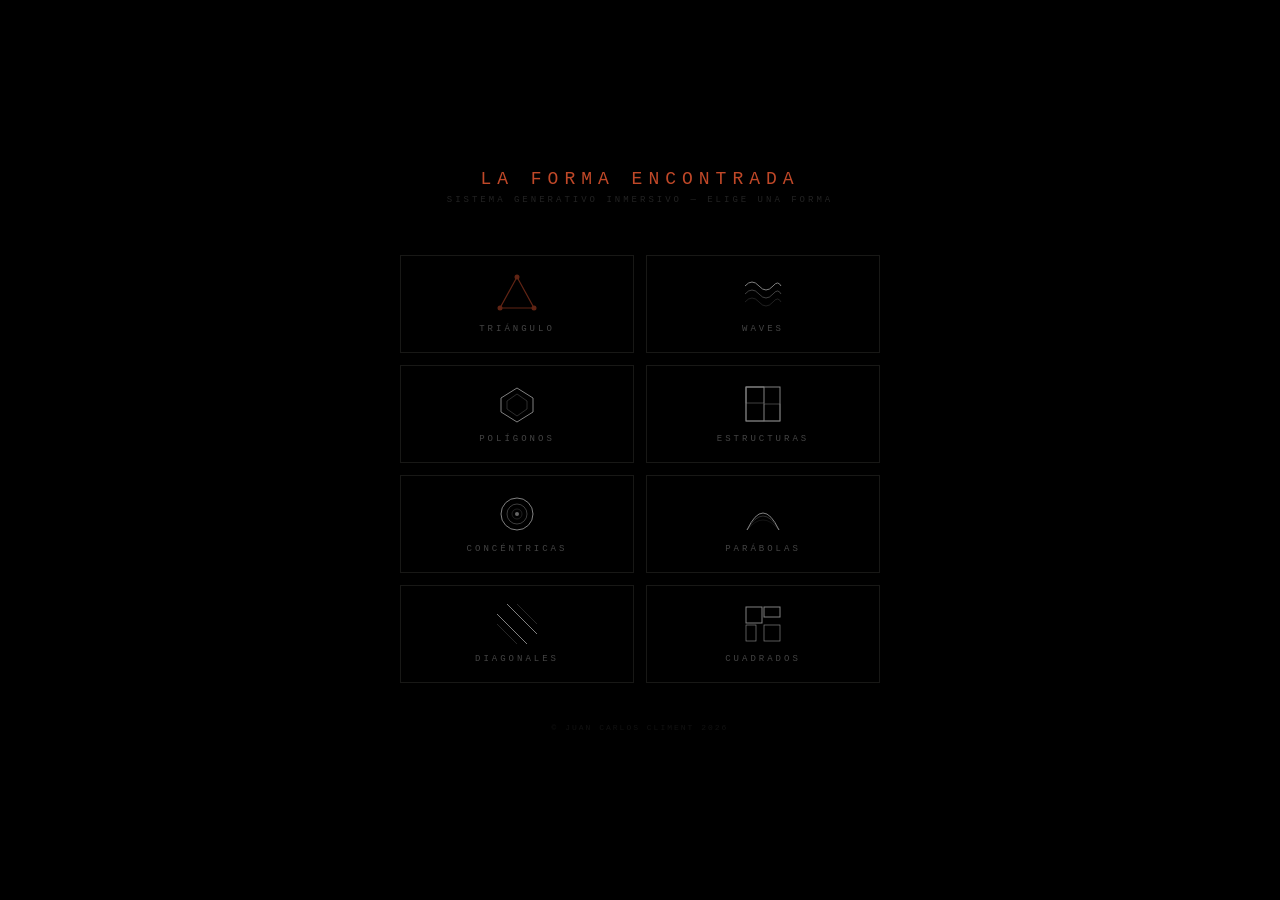
==== index.html @ 8c79771b "Add files via upload" ====
<!DOCTYPE html>
<html>
<head>
<meta charset="utf-8">
<meta name="viewport" content="width=device-width, initial-scale=1">
<title>La Forma Encontrada</title>
<style>
* { margin:0; padding:0; box-sizing:border-box; }
body { background:#000; font-family:'Courier New',monospace; min-height:100vh; display:flex; flex-direction:column; align-items:center; justify-content:center; padding:20px; }
.title { color:#C04828; font-size:18px; letter-spacing:6px; margin-bottom:6px; text-align:center; }
.sub { color:#222; font-size:9px; letter-spacing:3px; margin-bottom:50px; text-align:center; }
.grid { display:grid; grid-template-columns:1fr 1fr; gap:12px; width:100%; max-width:480px; }
.btn {
  padding:18px 10px; background:transparent; border:0.5px solid #181816;
  color:#444; font-family:'Courier New',monospace; font-size:9px; letter-spacing:3px;
  cursor:pointer; text-decoration:none;
  display:flex; flex-direction:column; align-items:center; gap:10px;
  transition:all 0.3s;
}
.btn:hover { border-color:#C04828; color:#C04828; }
.btn svg { opacity:0.5; transition:opacity 0.3s; }
.btn:hover svg { opacity:1; }
.footer { margin-top:40px; color:#111; font-size:8px; letter-spacing:2px; text-align:center; }
</style>
</head>
<body>
<div class="title">LA FORMA ENCONTRADA</div>
<div class="sub">SISTEMA GENERATIVO INMERSIVO — ELIGE UNA FORMA</div>
<div class="grid">

  <a class="btn" href="triangulo.html">
    <svg width="40" height="40" viewBox="0 0 40 40" fill="none">
      <polygon points="20,3 37,34 3,34" stroke="#C04828" stroke-width="1.2" fill="none"/>
      <circle cx="20" cy="3" r="2.5" fill="#C04828"/>
      <circle cx="37" cy="34" r="2.5" fill="#C04828"/>
      <circle cx="3" cy="34" r="2.5" fill="#C04828"/>
    </svg>
    TRIÁNGULO
  </a>

  <a class="btn" href="waves.html">
    <svg width="40" height="40" viewBox="0 0 40 40" fill="none">
      <path d="M2 12 Q9 4 16 12 Q23 20 30 12 Q35 6 38 12" stroke="#fff" stroke-width="1" fill="none"/>
      <path d="M2 20 Q9 12 16 20 Q23 28 30 20 Q35 14 38 20" stroke="#fff" stroke-width="1" fill="none" opacity="0.5"/>
      <path d="M2 28 Q9 20 16 28 Q23 36 30 28 Q35 22 38 28" stroke="#fff" stroke-width="1" fill="none" opacity="0.25"/>
    </svg>
    WAVES
  </a>

  <a class="btn" href="poligonos.html">
    <svg width="40" height="40" viewBox="0 0 40 40" fill="none">
      <polygon points="20,4 36,14 36,28 20,38 4,28 4,14" stroke="#fff" stroke-width="1" fill="none"/>
      <polygon points="20,10 30,17 30,25 20,32 10,25 10,17" stroke="#fff" stroke-width="0.7" fill="none" opacity="0.5"/>
    </svg>
    POLÍGONOS
  </a>

  <a class="btn" href="estructuras.html">
    <svg width="40" height="40" viewBox="0 0 40 40" fill="none">
      <rect x="3" y="3" width="34" height="34" stroke="#fff" stroke-width="1" fill="none"/>
      <rect x="3" y="3" width="18" height="34" stroke="#fff" stroke-width="0.7" fill="none"/>
      <rect x="3" y="3" width="18" height="16" stroke="#fff" stroke-width="0.5" fill="none"/>
      <rect x="21" y="20" width="16" height="17" stroke="#fff" stroke-width="0.5" fill="none"/>
    </svg>
    ESTRUCTURAS
  </a>

  <a class="btn" href="concentricas.html">
    <svg width="40" height="40" viewBox="0 0 40 40" fill="none">
      <circle cx="20" cy="20" r="16" stroke="#fff" stroke-width="1" fill="none"/>
      <circle cx="20" cy="20" r="10" stroke="#fff" stroke-width="0.8" fill="none" opacity="0.6"/>
      <circle cx="20" cy="20" r="5" stroke="#fff" stroke-width="0.6" fill="none" opacity="0.4"/>
      <circle cx="20" cy="20" r="2" fill="#fff" opacity="0.8"/>
    </svg>
    CONCÉNTRICAS
  </a>

  <a class="btn" href="parabolas.html">
    <svg width="40" height="40" viewBox="0 0 40 40" fill="none">
      <path d="M4 36 Q20 2 36 36" stroke="#fff" stroke-width="1" fill="none"/>
      <path d="M4 36 Q20 8 36 36" stroke="#fff" stroke-width="0.7" fill="none" opacity="0.5"/>
      <path d="M4 36 Q20 16 36 36" stroke="#fff" stroke-width="0.5" fill="none" opacity="0.3"/>
    </svg>
    PARÁBOLAS
  </a>

  <a class="btn" href="diagonales.html">
    <svg width="40" height="40" viewBox="0 0 40 40" fill="none">
      <line x1="0" y1="10" x2="30" y2="40" stroke="#fff" stroke-width="1"/>
      <line x1="10" y1="0" x2="40" y2="30" stroke="#fff" stroke-width="1"/>
      <line x1="20" y1="0" x2="40" y2="20" stroke="#fff" stroke-width="0.6" opacity="0.5"/>
      <line x1="0" y1="20" x2="20" y2="40" stroke="#fff" stroke-width="0.6" opacity="0.5"/>
    </svg>
    DIAGONALES
  </a>

  <a class="btn" href="cuadrados.html">
    <svg width="40" height="40" viewBox="0 0 40 40" fill="none">
      <rect x="3" y="3" width="16" height="16" stroke="#fff" stroke-width="1" fill="none"/>
      <rect x="21" y="3" width="16" height="10" stroke="#fff" stroke-width="1" fill="none"/>
      <rect x="3" y="21" width="10" height="16" stroke="#fff" stroke-width="0.7" fill="none"/>
      <rect x="21" y="21" width="16" height="16" stroke="#fff" stroke-width="0.7" fill="none"/>
    </svg>
    CUADRADOS
  </a>

</div>
<div class="footer">© JUAN CARLOS CLIMENT 2026</div>
</body>
</html>
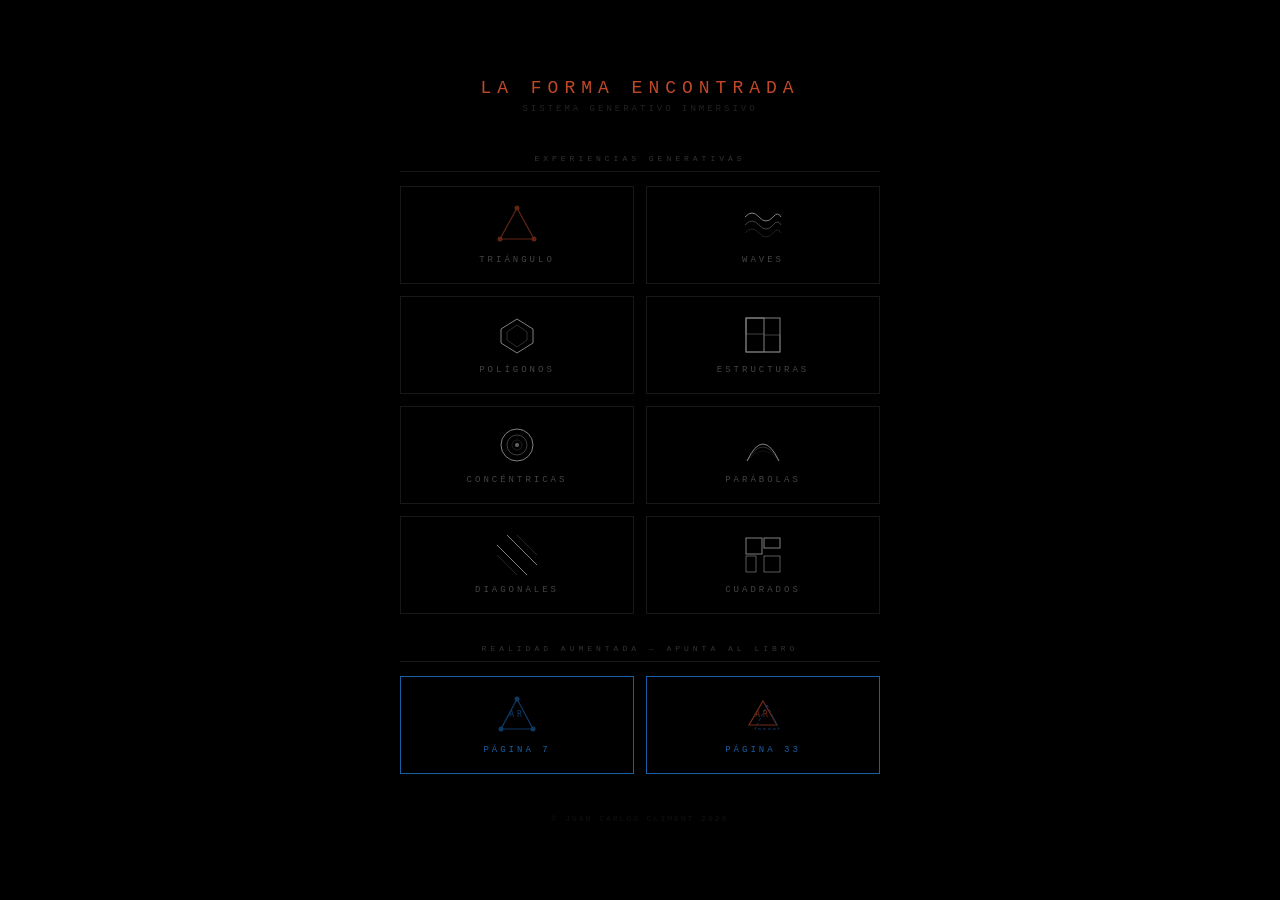
==== commit 57d7284e: "Add files via upload" ====
--- a/index.html
+++ b/index.html
@@ -6,10 +6,12 @@
 <title>La Forma Encontrada</title>
 <style>
 * { margin:0; padding:0; box-sizing:border-box; }
-body { background:#000; font-family:'Courier New',monospace; min-height:100vh; display:flex; flex-direction:column; align-items:center; justify-content:center; padding:20px; }
+body { background:#000; font-family:'Courier New',monospace; min-height:100vh; display:flex; flex-direction:column; align-items:center; justify-content:center; padding:30px 20px; }
 .title { color:#C04828; font-size:18px; letter-spacing:6px; margin-bottom:6px; text-align:center; }
-.sub { color:#222; font-size:9px; letter-spacing:3px; margin-bottom:50px; text-align:center; }
-.grid { display:grid; grid-template-columns:1fr 1fr; gap:12px; width:100%; max-width:480px; }
+.sub { color:#222; font-size:9px; letter-spacing:3px; margin-bottom:40px; text-align:center; }
+.section-label { color:#333; font-size:8px; letter-spacing:4px; margin-bottom:14px; text-align:center; width:100%; max-width:480px; padding-bottom:8px; border-bottom:0.5px solid #181816; }
+.grid { display:grid; grid-template-columns:1fr 1fr; gap:12px; width:100%; max-width:480px; margin-bottom:30px; }
+.grid-ar { display:grid; grid-template-columns:1fr 1fr; gap:12px; width:100%; max-width:480px; margin-bottom:30px; }
 .btn {
   padding:18px 10px; background:transparent; border:0.5px solid #181816;
   color:#444; font-family:'Courier New',monospace; font-size:9px; letter-spacing:3px;
@@ -18,16 +20,21 @@
   transition:all 0.3s;
 }
 .btn:hover { border-color:#C04828; color:#C04828; }
+.btn:hover svg { opacity:1; }
 .btn svg { opacity:0.5; transition:opacity 0.3s; }
-.btn:hover svg { opacity:1; }
-.footer { margin-top:40px; color:#111; font-size:8px; letter-spacing:2px; text-align:center; }
+.btn-ar { border-color:#185FA5; color:#185FA5; }
+.btn-ar:hover { border-color:#C04828; color:#C04828; }
+.btn-ar svg { opacity:0.6; }
+.footer { color:#111; font-size:8px; letter-spacing:2px; text-align:center; margin-top:10px; }
 </style>
 </head>
 <body>
 <div class="title">LA FORMA ENCONTRADA</div>
-<div class="sub">SISTEMA GENERATIVO INMERSIVO — ELIGE UNA FORMA</div>
+<div class="sub">SISTEMA GENERATIVO INMERSIVO</div>
+
+<!-- MODOS GENERATIVOS -->
+<div class="section-label">EXPERIENCIAS GENERATIVAS</div>
 <div class="grid">
-
   <a class="btn" href="triangulo.html">
     <svg width="40" height="40" viewBox="0 0 40 40" fill="none">
       <polygon points="20,3 37,34 3,34" stroke="#C04828" stroke-width="1.2" fill="none"/>
@@ -37,7 +44,6 @@
     </svg>
     TRIÁNGULO
   </a>
-
   <a class="btn" href="waves.html">
     <svg width="40" height="40" viewBox="0 0 40 40" fill="none">
       <path d="M2 12 Q9 4 16 12 Q23 20 30 12 Q35 6 38 12" stroke="#fff" stroke-width="1" fill="none"/>
@@ -46,7 +52,6 @@
     </svg>
     WAVES
   </a>
-
   <a class="btn" href="poligonos.html">
     <svg width="40" height="40" viewBox="0 0 40 40" fill="none">
       <polygon points="20,4 36,14 36,28 20,38 4,28 4,14" stroke="#fff" stroke-width="1" fill="none"/>
@@ -54,7 +59,6 @@
     </svg>
     POLÍGONOS
   </a>
-
   <a class="btn" href="estructuras.html">
     <svg width="40" height="40" viewBox="0 0 40 40" fill="none">
       <rect x="3" y="3" width="34" height="34" stroke="#fff" stroke-width="1" fill="none"/>
@@ -64,7 +68,6 @@
     </svg>
     ESTRUCTURAS
   </a>
-
   <a class="btn" href="concentricas.html">
     <svg width="40" height="40" viewBox="0 0 40 40" fill="none">
       <circle cx="20" cy="20" r="16" stroke="#fff" stroke-width="1" fill="none"/>
@@ -74,7 +77,6 @@
     </svg>
     CONCÉNTRICAS
   </a>
-
   <a class="btn" href="parabolas.html">
     <svg width="40" height="40" viewBox="0 0 40 40" fill="none">
       <path d="M4 36 Q20 2 36 36" stroke="#fff" stroke-width="1" fill="none"/>
@@ -83,7 +85,6 @@
     </svg>
     PARÁBOLAS
   </a>
-
   <a class="btn" href="diagonales.html">
     <svg width="40" height="40" viewBox="0 0 40 40" fill="none">
       <line x1="0" y1="10" x2="30" y2="40" stroke="#fff" stroke-width="1"/>
@@ -93,7 +94,6 @@
     </svg>
     DIAGONALES
   </a>
-
   <a class="btn" href="cuadrados.html">
     <svg width="40" height="40" viewBox="0 0 40 40" fill="none">
       <rect x="3" y="3" width="16" height="16" stroke="#fff" stroke-width="1" fill="none"/>
@@ -103,8 +103,31 @@
     </svg>
     CUADRADOS
   </a>
+</div>
 
+<!-- REALIDAD AUMENTADA -->
+<div class="section-label">REALIDAD AUMENTADA — APUNTA AL LIBRO</div>
+<div class="grid-ar">
+  <a class="btn btn-ar" href="ar_p7.html">
+    <svg width="40" height="40" viewBox="0 0 40 40" fill="none">
+      <polygon points="20,4 36,34 4,34" stroke="#185FA5" stroke-width="1.2" fill="none"/>
+      <circle cx="20" cy="4" r="2.5" fill="#185FA5"/>
+      <circle cx="36" cy="34" r="2.5" fill="#185FA5"/>
+      <circle cx="4" cy="34" r="2.5" fill="#185FA5"/>
+      <text x="20" y="22" fill="#185FA5" font-size="8" text-anchor="middle" font-family="monospace">AR</text>
+    </svg>
+    PÁGINA 7
+  </a>
+  <a class="btn btn-ar" href="ar_p33.html">
+    <svg width="40" height="40" viewBox="0 0 40 40" fill="none">
+      <polygon points="20,6 34,30 6,30" stroke="#C04828" stroke-width="1.2" fill="none"/>
+      <polygon points="24,10 36,34 12,34" stroke="#185FA5" stroke-width="1" fill="none" stroke-dasharray="3,2"/>
+      <text x="20" y="22" fill="#C04828" font-size="8" text-anchor="middle" font-family="monospace">AR</text>
+    </svg>
+    PÁGINA 33
+  </a>
 </div>
+
 <div class="footer">© JUAN CARLOS CLIMENT 2026</div>
 </body>
 </html>
